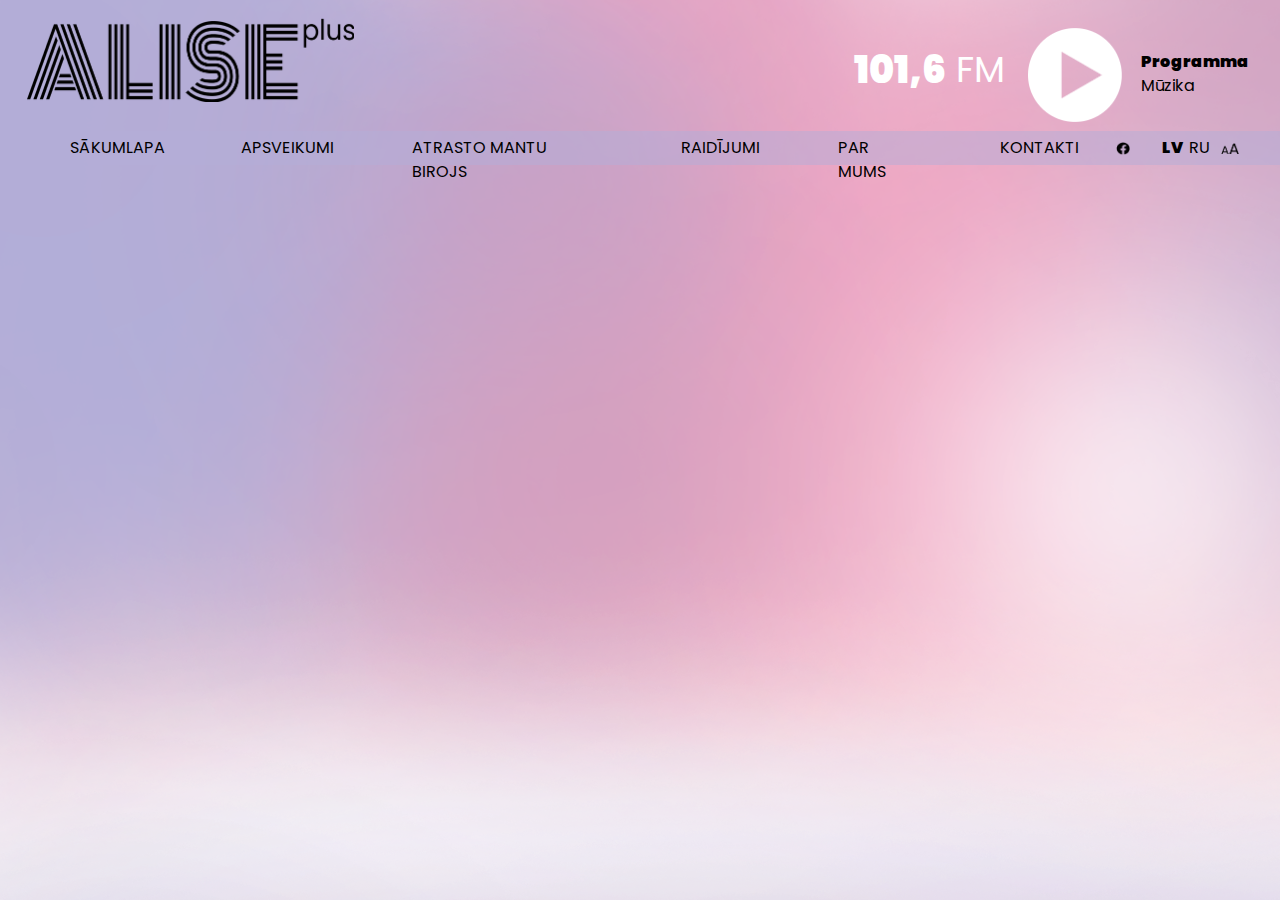
==== website LV/index.html @ 45bf31de "s" ====
<html lang="en">
<head>
    <meta charset="UTF-8">
    <meta http-equiv="X-UA-Compatible" content="IE=edge">
    <meta name="viewport" content="width=device-width, initial-scale=1.0">
    <link rel="stylesheet" href="../assets/css/mainpage.css">
    <link rel="stylesheet" href="../assets/css/fonts.css">
    <link rel="stylesheet" href="../assets/css/nav.css">

    <link rel="icon" href="../assets/img/favicon.png">
    <link rel="stylesheet" href="https://stackpath.bootstrapcdn.com/bootstrap/4.1.3/css/bootstrap.min.css">
    <link rel="stylesheet" href="https://use.fontawesome.com/releases/v5.8.1/css/all.css" integrity="sha384-50oBUHEmvpQ+1lW4y57PTFmhCaXp0ML5d60M1M7uH2+nqUivzIebhndOJK28anvf" crossorigin="anonymous"><body>
    <div class="header">
        <tag class="img">
            <img src="../assets/img/alisepluslogo.png" id="logo">
        </tag>
        <div class="header-right">       
            <div class="radio">101,6 <b class="fm">FM</b></div>
        <img src="../assets/img/playbutton.png" class="playbutton">
            <div class="headermusic">
                Programma
                <p class="music">
                    Mūzika
                </p>  
            </div>
        </div>
    </div>
    <nav class="navbar sticky-top navbar-expand-custom bg-custom">
      <div class="container">
        <button class="navbar-toggler navbar-toggler-right" type="button" data-toggle="collapse" data-target="#navbarSupportedContent" aria-controls="navbarSupportedContent" aria-expanded="false" aria-label="Toggle navigation">
     <i class="fas fa-bars"></i>
    </button>
  
        <div class="collapse navbar-collapse justify-content-end" id="navbarSupportedContent">
          <ul class="navbar-nav mr-auto w-100">
            <li class="nav-item white-item active homepage">
              <a class="nav-link homepage2" href="#">SĀKUMLAPA</a>
            </li>
            <li class="nav-item white-item aps">
              <a class="nav-link aps2" href="#">APSVEIKUMI</a>
              <li class="nav-item white-item biroj">
                <a class="nav-link biroj2" href="#">ATRASTO MANTU BIROJS</a>
                <li class="nav-item white-item raidi">
                  <a class="nav-link raidi2" href="#">RAIDĪJUMI</a>
                  <li class="nav-item white-item par">
                    <a class="nav-link par2" href="#">PAR MUMS</a>
                  </li>
                  <li class="nav-item white-item kontact">
                    <a class="nav-link kontact2" href="#">KONTAKTI</a>
                  </li>
          </ul>
          <div class="right-nav">
            <a href="#"><img src="../assets/img/facebook_nav.png" class="fb"></a>
            <div class="rows">
              <a class="nav-link LV" href="#">LV</a>
              <a class="nav-link RU" href="#">RU</a>
              <a class="nav-link " href="#"><img src="../assets/img/aA.png" class="aa"></a>
            </div>
          </div>
          
        </div>
      </div>
    </nav>
  
    <script src="https://code.jquery.com/jquery-3.3.1.slim.min.js" integrity="sha384-q8i/X+965DzO0rT7abK41JStQIAqVgRVzpbzo5smXKp4YfRvH+8abtTE1Pi6jizo" crossorigin="anonymous"></script>
    <script src="https://cdnjs.cloudflare.com/ajax/libs/popper.js/1.14.3/umd/popper.min.js"></script>
    <script src="https://stackpath.bootstrapcdn.com/bootstrap/4.1.3/js/bootstrap.min.js"></script>
</body>
</html>
---- assets/css/mainpage.css ----
body{
    background: url('../img/background_gradient.png') no-repeat  fixed;
    -webkit-background-size: cover;
    -moz-background-size: cover;
    -o-background-size: cover;
    background-size: cover;
}
@media (max-width:1440px){
    body{
        background: url('../img/background_gradient.png');
    }
}

#logo{
    background-image: url('../assets/img/alisepluslogo.png');
    width: 327.94px;
    height: 84.16px;
    margin: 0px 0 0px 26px; 
}
.header{
    margin: 18px 0 29px 0px;
    width: 100%;
}
.header-right{
    width: 377.3px;
    height: 94.27px;
    float: right;
    font-family: 'Poppins-black';
    display: flex;
    flex-direction: row;
    color: white;
    display: flex;
    flex-direction: row;
    margin: 10px 49px 0 0;
}
.radio{
    margin: 13px 0 0 0;
    font-size: 38px;
    display: flex;
    flex-direction: row;
}
.fm{
    margin: 2px 0 0 10px;
    font-family: 'Poppins-regular';
    font-style: normal;
    font-weight: 400;
    font-size: 36px;
    line-height: 54px;
}
.playbutton{
    margin: 0 0 0 23px;
}
.headermusic{
    width: 88px;
    height: 42px;
    margin: 22px 0 0 19px;
    color: black;
}
p.music{
    display: block;
    margin-block-start: 0em;
    margin-block-end: 0em;
    margin-inline-start: 0px;
    margin-inline-end: 0px;
    font-family: 'Poppins-regular';
    font-style: normal;
    font-weight: 400;
}
@media (max-width:1023px){
    #logo{
        width: 256.39px;
        height: 65.8px;
        filter: invert(100%);
    }
    .header{
        margin: 18px 0 29px 0px;
        width: 100%;
        display: flex;
        flex-direction: column;
    }
    .header-right{
        align-content: center;
        text-align: center;
        width: 207px;
        height: 94.27px;
        float: right;
        font-family: 'Poppins-black';
        color: white;
        display: flex;
        flex-direction: column;
        margin: 200px auto 0 auto;
    }
    .radio{
        margin: 13px 0 26px 0px;
        font-size: 53px;
        width: 207px;
        height: 47.61px;
    }
    .fm{
        margin: 14px 0 0 10px;
        font-family: 'Poppins-regular';
        font-style: normal;
        font-weight: 400;
        font-size: 46px;
        line-height: 54px;
    }
    .playbutton{
        margin: 0 0 0 23px;
        width: 161px;
        height: 161px;
    }
    .headermusic{
        width: 151px;
        height: 72px;
        margin: 22px 0 0 27px;
        color: black;
        font-size: 24px;
    }
    p.music{
        display: block;
        margin-block-start: 0em;
        margin-block-end: 0em;
        margin-inline-start: 0px;
        margin-inline-end: 0px;
        font-family: 'Poppins-regular';
        font-style: normal;
        font-weight: 400;
    }
}
@media (max-width:425px){
    #logo{
        width: 126.06px;
        height: 29.27px;
        filter: invert(100%);
    }
    .header{
        margin: 18px 0 29px 0px;
        width: 100%;
        display: flex;
        flex-direction: column;
    }
    .header-right{
        align-content: center;
        text-align: center;
        width: 207px;
        height: 94.27px;
        float: right;
        font-family: 'Poppins-black';
        color: white;
        display: flex;
        flex-direction: column;
        margin: 200px auto 0 auto;
    }
    .radio{
        margin: 13px auto 26px auto;
        font-size: 31px;
        width: 120.73px;
        height: 27.72px;
        word-spacing: 8px;
    }
    .fm{
        margin: -2px 0 0 8px;
        font-family: 'Poppins-regular';
        font-style: normal;
        font-weight: 400;
        font-size: 27px;
        line-height: 54px;
    }
    .playbutton{
        margin: 0 auto 0 auto;
        width: 94.27px;
        height: 94.27px;
    }
    .headermusic{
        width: 88px;
        height: 42px;
        margin: 22px auto 0 auto;
        color: black;
        font-size: 14px;
    }
    p.music{
        display: block;
        margin-block-start: 0em;
        margin-block-end: 0em;
        margin-inline-start: 0px;
        margin-inline-end: 0px;
        font-family: 'Poppins-regular';
        font-style: normal;
        font-weight: 400;
    }
}
---- assets/css/fonts.css ----
@font-face {
    font-family: Poppins-black;
    src: url("../fonts/Poppins-Black.ttf")format('truetype');
    font-display: swap;
}
@font-face {
    font-family: Poppins-bold;
    src: url("../fonts/Poppins-Bold.ttf")format('truetype');
    font-display: swap;
}

@font-face {
    font-family: Poppins-extrabold;
    src: url("../fonts/Poppins-ExtraBold.ttf")format('truetype');
    font-display: swap;
}

@font-face {
    font-family: Poppins-regular;
    src: url("../fonts/Poppins-Regular.ttf")format('truetype');
    font-display: swap;
}
---- assets/css/nav.css ----
.bg-custom{
    background: rgba(179, 173, 215, 0.5);
}
@media (max-width: 1023px) {
    .bg-custom{
        background: rgba(179, 173, 215, 0);
    }
    .navbar-collapse {
        position: fixed;
        top: 50px;
        left: 0;

        padding-left: 15px;
        padding-right: 15px;
        padding-bottom: 15px;
        width: 75%;
        height: 30%;
        float: right;
    }

    .navbar-collapse.collapsing {
        left: -75%;
        transition: height 0s ease;
    }

    .navbar-collapse.show {
        left: 0;
        transition: left 300ms ease-in-out;
    }

    .navbar-toggler.collapsed ~ .navbar-collapse {
        transition: left 500ms ease-in-out;
    }

      
}
nav{
    display: flex;
    flex-direction: row;
    justify-content: space-between;
    align-items: center;
    gap: 160px;
    height: 34px;
    padding: 0 !important;
}

.white-item{
    width: 91px;
    height: 34px;
    font-family: 'Poppins-regular';
font-style: normal;
font-weight: 400;
font-size: 16px;
line-height: 24px;
transition: 200ms;

}
.white-item:hover{
background-color: white;
}
.nav-link{
    color: black;
    padding: 0rem !important;
    height: 24px;
}
.nav-link:hover{
    color: black;
}
.container {
    width: 100%;
    padding-right: 0 !important;
    padding-left: 0 !important;
    margin-right: 0 !important;
    margin-left: 0 !important;
}
.homepage{
width: 171px;
margin: 0 0 0 30px;
}
@media (max-width:1023px){
    .homepage{
        margin: 0 0 0 0px;
        }
}
.homepage2{
    width: 91px;
    margin: 5px 40px 5px 40px;
}
.aps{
    width: 171px;
}
.aps2{
    width: 91px;
    margin: 5px 40px 5px 40px;
}
.biroj{
    width: 269px;
}
.biroj2{
    width: 189px;
    margin: 5px 40px 5px 40px;
}
.raidi{
    width: 157px;
}
.raidi2{
    width: 77px;
    margin: 5px 40px 5px 40px;
}
.par{
    width: 162px;
}
.par2{
    width: 82px;
    margin: 5px 40px 5px 40px;
}
.kontact{
    width: 156px;
}
.kontact2{
    width: 76px;
    margin: 5px 40px 5px 40px;
}
.fb{
    Width:13.83px;
    Height:13.72px;
    margin: 10.62px 32px 0 0;
}

.rows{
    display: flex;
    flex-direction: row;
    margin: 12px 0 0 0;
}
.right-nav{
    width: 123px;
    height: 34px;

    display: flex !important;
    flex-direction: row!important; 
}
.LV{
    margin: -7px 11px 0 0;
    font-family: 'Poppins-black';
}
.LV, .RU{
    Width:16.12px;
Height:11.15px;

}
.RU{
    margin: -7px 16px 0 0;
    font-family: 'Poppins-regular';
}
.aa{
    width: 17.95px;
height: 11.09px;
}

@media (max-width: 1023px){
.navbar-expand-lg>.container, .navbar-expand-lg>.container-fluid {
    padding-right: 0;
    padding-left: 0;
    }
}
.navbar-expand-custom .navbar-toggler {
    justify-content:end;
}
@media (min-width: 1024px){
    .navbar-expand-custom {
        flex-direction: row;
        flex-wrap: nowrap;
        justify-content: flex-start;
    }
    .navbar-expand-custom .navbar-nav {
        flex-direction: row;
    }
    .navbar-expand-custom .dropdown-menu {
        position: absolute;
    }
    .navbar-expand-custom .nav-link {
        padding-right: .5rem;
        padding-left: .5rem;
    }
    .navbar-expand-custom > .container {
        flex-wrap: nowrap;
    }
    .navbar-expand-custom .navbar-collapse {
        display: flex!important;
        flex-basis: auto;
    }
    .navbar-expand-custom .navbar-toggler {
        display: none;
    }
}
.gone{
    opacity: 0;
    display: none;
}
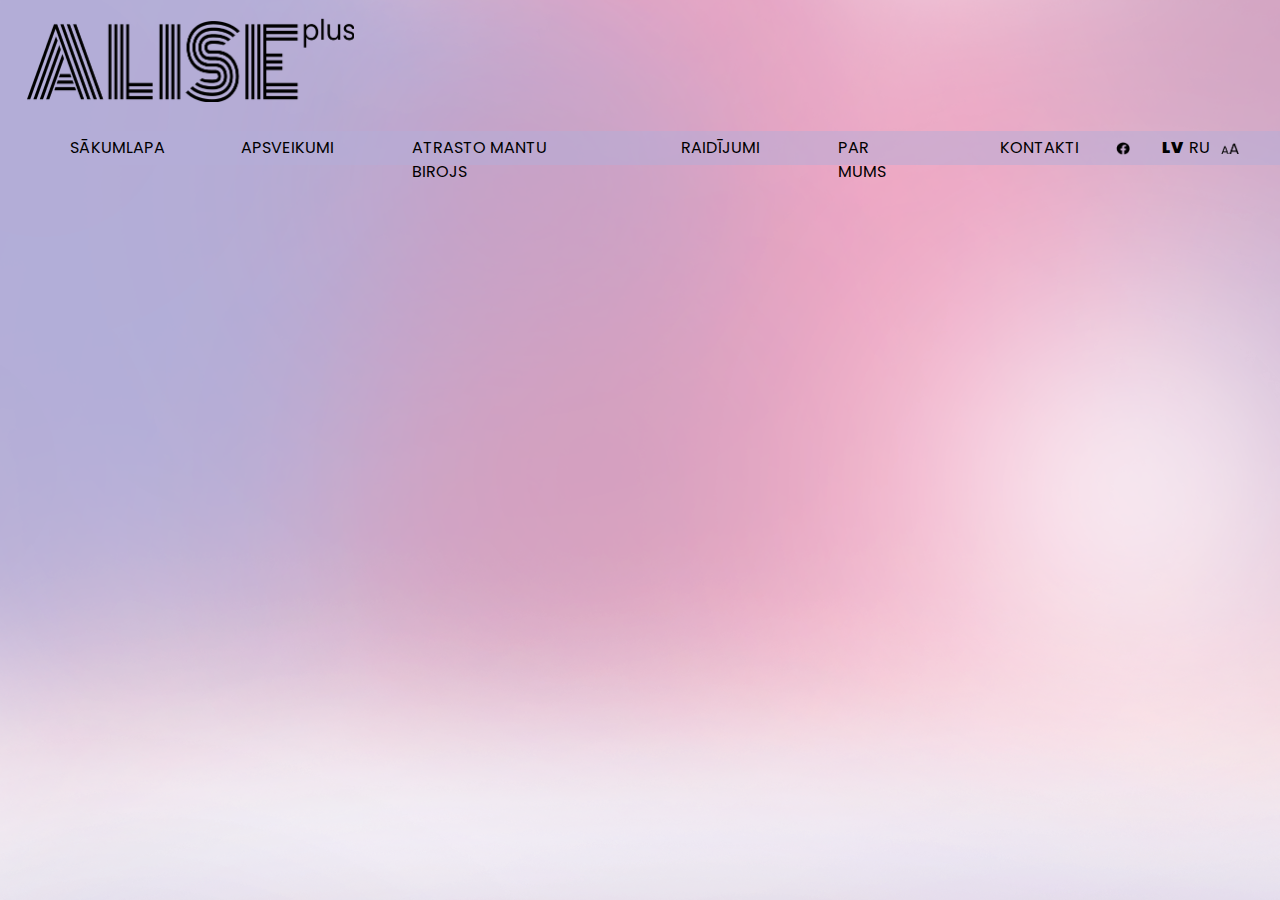
==== commit 018a1c46: "nav completed" ====
--- a/website LV/index.html
+++ b/website LV/index.html
@@ -28,10 +28,10 @@
     <nav class="navbar sticky-top navbar-expand-custom bg-custom">
       <div class="container">
         <button class="navbar-toggler navbar-toggler-right" type="button" data-toggle="collapse" data-target="#navbarSupportedContent" aria-controls="navbarSupportedContent" aria-expanded="false" aria-label="Toggle navigation">
-     <i class="fas fa-bars"></i>
+     <i class="fas fa-bars" ></i>
     </button>
   
-        <div class="collapse navbar-collapse justify-content-end" id="navbarSupportedContent">
+        <div class="collapse navbar-collapse order" id="navbarSupportedContent">
           <ul class="navbar-nav mr-auto w-100">
             <li class="nav-item white-item active homepage">
               <a class="nav-link homepage2" href="#">SĀKUMLAPA</a>
@@ -61,7 +61,7 @@
         </div>
       </div>
     </nav>
-  
+
     <script src="https://code.jquery.com/jquery-3.3.1.slim.min.js" integrity="sha384-q8i/X+965DzO0rT7abK41JStQIAqVgRVzpbzo5smXKp4YfRvH+8abtTE1Pi6jizo" crossorigin="anonymous"></script>
     <script src="https://cdnjs.cloudflare.com/ajax/libs/popper.js/1.14.3/umd/popper.min.js"></script>
     <script src="https://stackpath.bootstrapcdn.com/bootstrap/4.1.3/js/bootstrap.min.js"></script>
--- a/assets/css/mainpage.css
+++ b/assets/css/mainpage.css
@@ -31,7 +31,7 @@
     color: white;
     display: flex;
     flex-direction: row;
-    margin: 10px 49px 0 0;
+    margin: -143px 49px 0 0;
 }
 .radio{
     margin: 13px 0 0 0;
--- a/assets/css/nav.css
+++ b/assets/css/nav.css
@@ -9,22 +9,17 @@
         position: fixed;
         top: 50px;
         left: 0;
-
-        padding-left: 15px;
-        padding-right: 15px;
-        padding-bottom: 15px;
-        width: 75%;
+        width: 100%;
         height: 30%;
-        float: right;
     }
 
     .navbar-collapse.collapsing {
-        left: -75%;
+        left: 100%;
         transition: height 0s ease;
     }
 
     .navbar-collapse.show {
-        left: 0;
+        right: 0;
         transition: left 300ms ease-in-out;
     }
 
@@ -35,6 +30,7 @@
       
 }
 nav{
+    margin: 29px 0 0 0;
     display: flex;
     flex-direction: row;
     justify-content: space-between;
@@ -162,15 +158,33 @@
     padding-right: 0;
     padding-left: 0;
     }
-}
-.navbar-expand-custom .navbar-toggler {
-    justify-content:end;
-}
+    .right-nav{
+        display: flex;
+        flex-direction: row-reverse !important;
+        margin: 12px 0 0 76px;
+    }
+    .RU {
+        margin: -7px 28px 0 0;
+    }
+    
+    .fb {
+
+        margin: 10.62px 32px 0 25px;
+    }
+}
+
 @media (min-width: 1024px){
+    .navbar-expand-custom .navbar-toggler {
+        justify-content:end;
+        z-index: 1;
+        margin-top: -182px;
+        
+    }
     .navbar-expand-custom {
         flex-direction: row;
         flex-wrap: nowrap;
         justify-content: flex-start;
+
     }
     .navbar-expand-custom .navbar-nav {
         flex-direction: row;
@@ -196,4 +210,22 @@
 .gone{
     opacity: 0;
     display: none;
+}
+.mr-custom, .mx-custom {
+    margin-left: auto;
+}
+@media (max-width: 1024px){
+    .navbar-expand-custom .navbar-toggler {
+        justify-content:end;
+        z-index: 1;
+        margin-top: -182px;
+        
+    }
+}
+@media (max-width: 425px)
+{
+    .butn-margin {
+
+        margin-top: -130px !important;
+    }
 }